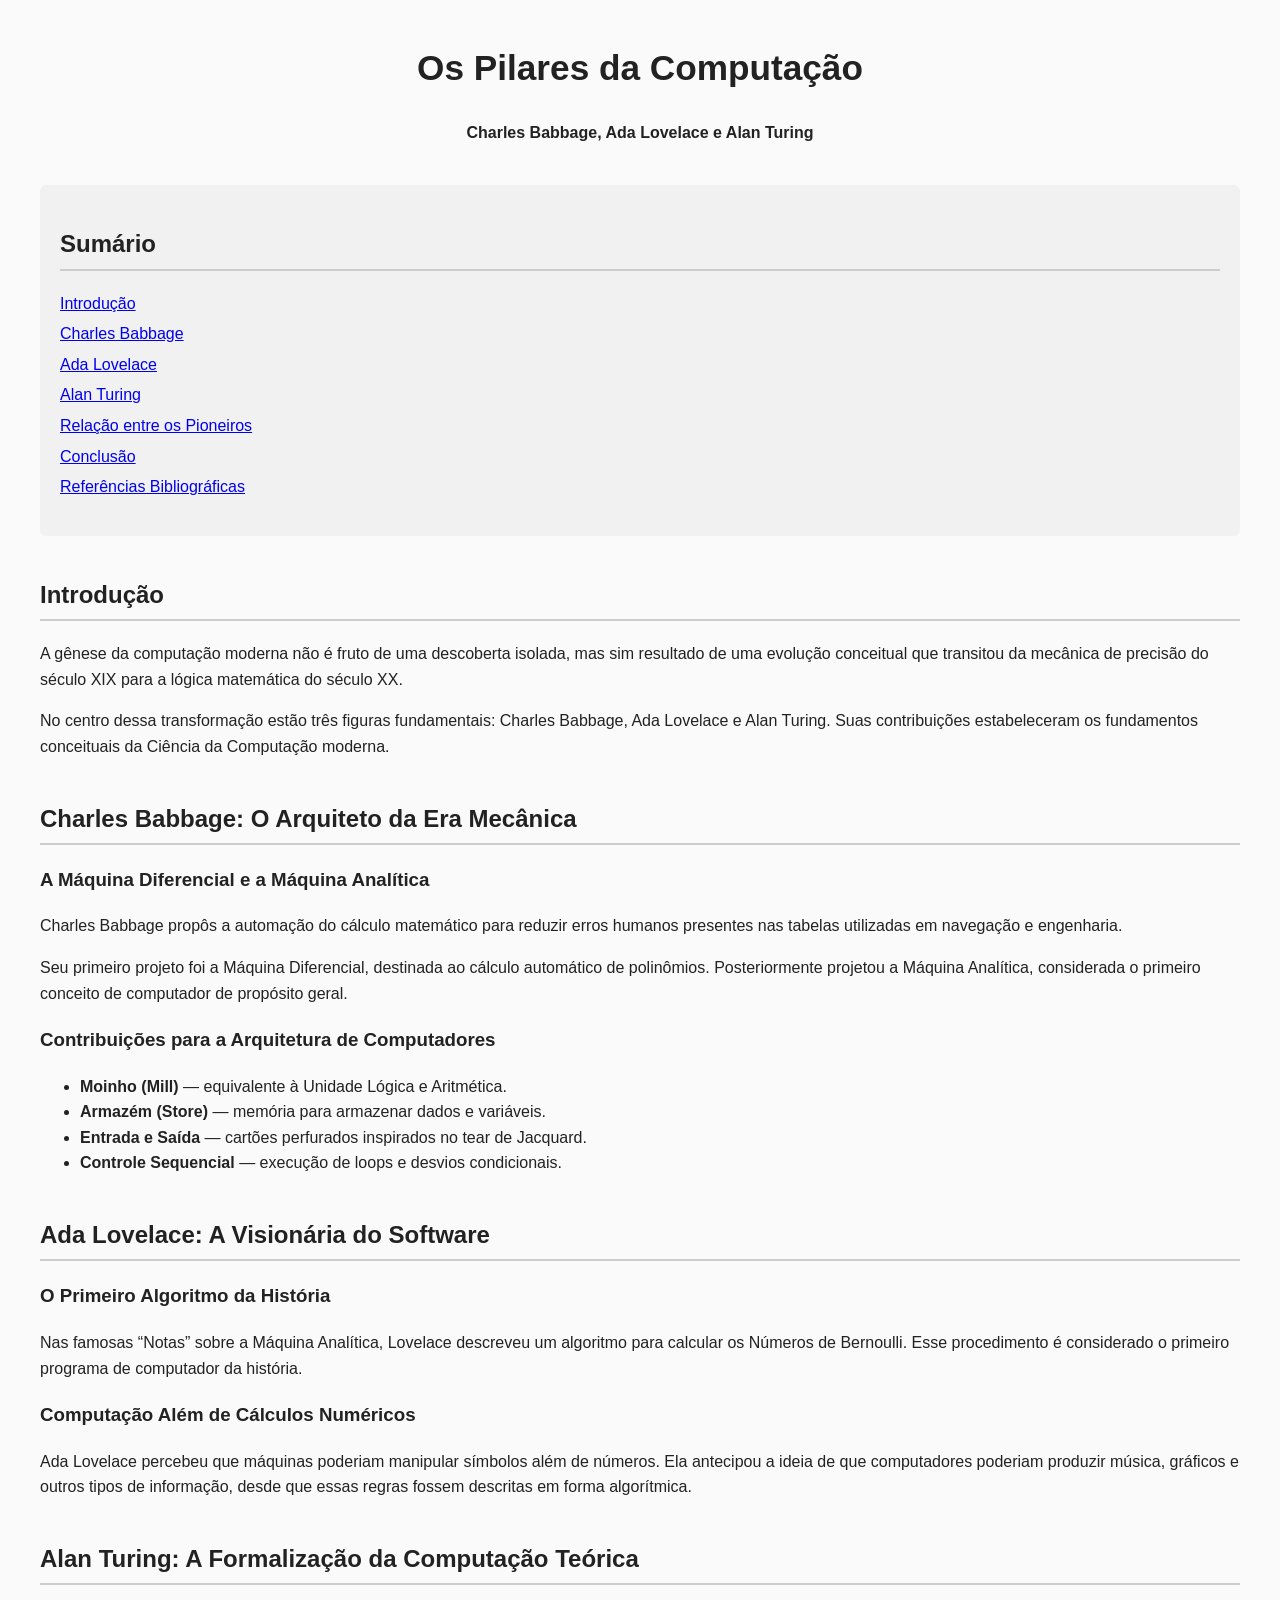
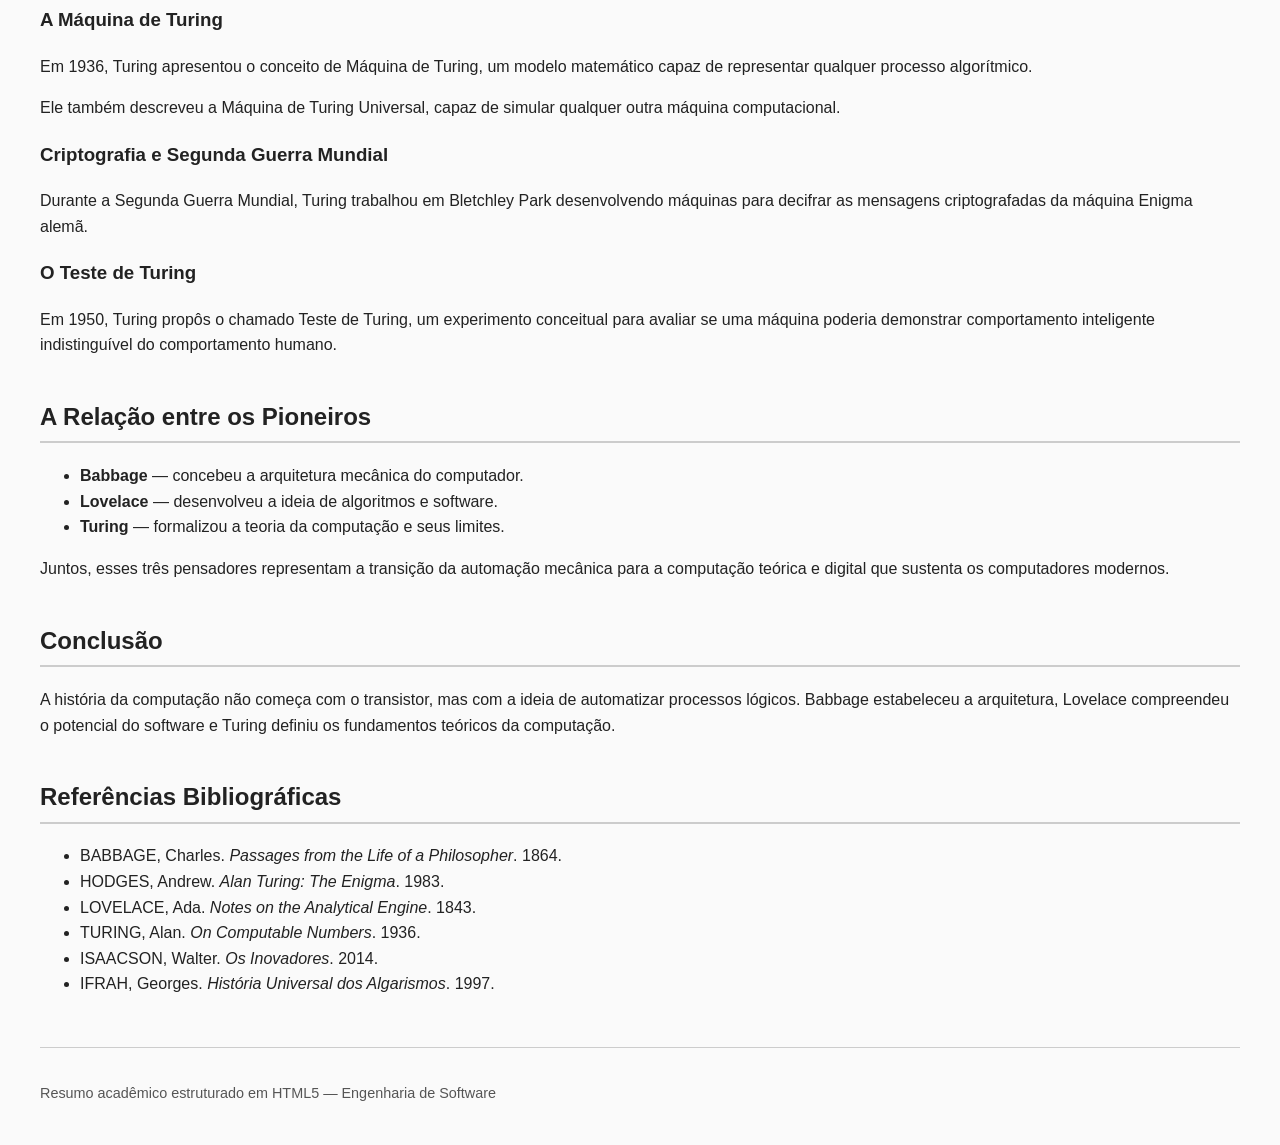
==== pesquisa02.html @ 7ccc1aa0 "Criar pesquisa02.html" ====
<!DOCTYPE html>
<html lang="pt-BR">
<head>
<meta charset="UTF-8">
<meta name="viewport" content="width=device-width, initial-scale=1.0">

<title>Os Pilares da Computação — Babbage, Lovelace e Turing</title>

<style>
body{
    font-family: Arial, Helvetica, sans-serif;
    line-height:1.6;
    margin:40px;
    background:#fafafa;
    color:#222;
}

header{
    text-align:center;
    margin-bottom:40px;
}

h1{
    font-size:2.2rem;
}

h2{
    border-bottom:2px solid #ccc;
    padding-bottom:5px;
}

nav{
    background:#f1f1f1;
    padding:20px;
    margin-bottom:40px;
    border-radius:6px;
}

nav ul{
    list-style:none;
    padding:0;
}

nav li{
    margin:5px 0;
}

section{
    margin-bottom:40px;
}

article{
    margin-top:15px;
}

footer{
    margin-top:50px;
    border-top:1px solid #ccc;
    padding-top:20px;
    font-size:0.9rem;
    color:#555;
}
</style>

</head>

<body>

<header>
<h1>Os Pilares da Computação</h1>
<p><strong>Charles Babbage, Ada Lovelace e Alan Turing</strong></p>
</header>

<nav>
<h2>Sumário</h2>
<ul>
<li><a href="#introducao">Introdução</a></li>
<li><a href="#babbage">Charles Babbage</a></li>
<li><a href="#lovelace">Ada Lovelace</a></li>
<li><a href="#turing">Alan Turing</a></li>
<li><a href="#relacao">Relação entre os Pioneiros</a></li>
<li><a href="#conclusao">Conclusão</a></li>
<li><a href="#referencias">Referências Bibliográficas</a></li>
</ul>
</nav>


<section id="introducao">
<h2>Introdução</h2>

<p>
A gênese da computação moderna não é fruto de uma descoberta isolada, mas sim
resultado de uma evolução conceitual que transitou da mecânica de precisão
do século XIX para a lógica matemática do século XX.
</p>

<p>
No centro dessa transformação estão três figuras fundamentais:
Charles Babbage, Ada Lovelace e Alan Turing.
Suas contribuições estabeleceram os fundamentos conceituais da
Ciência da Computação moderna.
</p>
</section>


<section id="babbage">

<h2>Charles Babbage: O Arquiteto da Era Mecânica</h2>

<article>

<h3>A Máquina Diferencial e a Máquina Analítica</h3>

<p>
Charles Babbage propôs a automação do cálculo matemático
para reduzir erros humanos presentes nas tabelas utilizadas
em navegação e engenharia.
</p>

<p>
Seu primeiro projeto foi a Máquina Diferencial, destinada ao
cálculo automático de polinômios.
Posteriormente projetou a Máquina Analítica, considerada o
primeiro conceito de computador de propósito geral.
</p>

</article>


<article>

<h3>Contribuições para a Arquitetura de Computadores</h3>

<ul>

<li><strong>Moinho (Mill)</strong> — equivalente à Unidade Lógica e Aritmética.</li>

<li><strong>Armazém (Store)</strong> — memória para armazenar dados e variáveis.</li>

<li><strong>Entrada e Saída</strong> — cartões perfurados inspirados no tear de Jacquard.</li>

<li><strong>Controle Sequencial</strong> — execução de loops e desvios condicionais.</li>

</ul>

</article>

</section>


<section id="lovelace">

<h2>Ada Lovelace: A Visionária do Software</h2>

<article>

<h3>O Primeiro Algoritmo da História</h3>

<p>
Nas famosas “Notas” sobre a Máquina Analítica,
Lovelace descreveu um algoritmo para calcular
os Números de Bernoulli.
Esse procedimento é considerado o primeiro
programa de computador da história.
</p>

</article>


<article>

<h3>Computação Além de Cálculos Numéricos</h3>

<p>
Ada Lovelace percebeu que máquinas poderiam manipular
símbolos além de números.
Ela antecipou a ideia de que computadores poderiam
produzir música, gráficos e outros tipos de informação,
desde que essas regras fossem descritas em forma algorítmica.
</p>

</article>

</section>


<section id="turing">

<h2>Alan Turing: A Formalização da Computação Teórica</h2>

<article>

<h3>A Máquina de Turing</h3>

<p>
Em 1936, Turing apresentou o conceito de Máquina de Turing,
um modelo matemático capaz de representar qualquer processo
algorítmico.
</p>

<p>
Ele também descreveu a Máquina de Turing Universal,
capaz de simular qualquer outra máquina computacional.
</p>

</article>


<article>

<h3>Criptografia e Segunda Guerra Mundial</h3>

<p>
Durante a Segunda Guerra Mundial, Turing trabalhou em
Bletchley Park desenvolvendo máquinas para decifrar
as mensagens criptografadas da máquina Enigma alemã.
</p>

</article>


<article>

<h3>O Teste de Turing</h3>

<p>
Em 1950, Turing propôs o chamado Teste de Turing,
um experimento conceitual para avaliar se uma máquina
poderia demonstrar comportamento inteligente indistinguível
do comportamento humano.
</p>

</article>

</section>


<section id="relacao">

<h2>A Relação entre os Pioneiros</h2>

<ul>

<li><strong>Babbage</strong> — concebeu a arquitetura mecânica do computador.</li>

<li><strong>Lovelace</strong> — desenvolveu a ideia de algoritmos e software.</li>

<li><strong>Turing</strong> — formalizou a teoria da computação e seus limites.</li>

</ul>

<p>
Juntos, esses três pensadores representam a transição
da automação mecânica para a computação teórica e
digital que sustenta os computadores modernos.
</p>

</section>


<section id="conclusao">

<h2>Conclusão</h2>

<p>
A história da computação não começa com o transistor,
mas com a ideia de automatizar processos lógicos.
Babbage estabeleceu a arquitetura,
Lovelace compreendeu o potencial do software
e Turing definiu os fundamentos teóricos da computação.
</p>

</section>


<section id="referencias">

<h2>Referências Bibliográficas</h2>

<ul>

<li>BABBAGE, Charles. <em>Passages from the Life of a Philosopher</em>. 1864.</li>

<li>HODGES, Andrew. <em>Alan Turing: The Enigma</em>. 1983.</li>

<li>LOVELACE, Ada. <em>Notes on the Analytical Engine</em>. 1843.</li>

<li>TURING, Alan. <em>On Computable Numbers</em>. 1936.</li>

<li>ISAACSON, Walter. <em>Os Inovadores</em>. 2014.</li>

<li>IFRAH, Georges. <em>História Universal dos Algarismos</em>. 1997.</li>

</ul>

</section>


<footer>
<p>Resumo acadêmico estruturado em HTML5 — Engenharia de Software</p>
</footer>


</body>
</html>
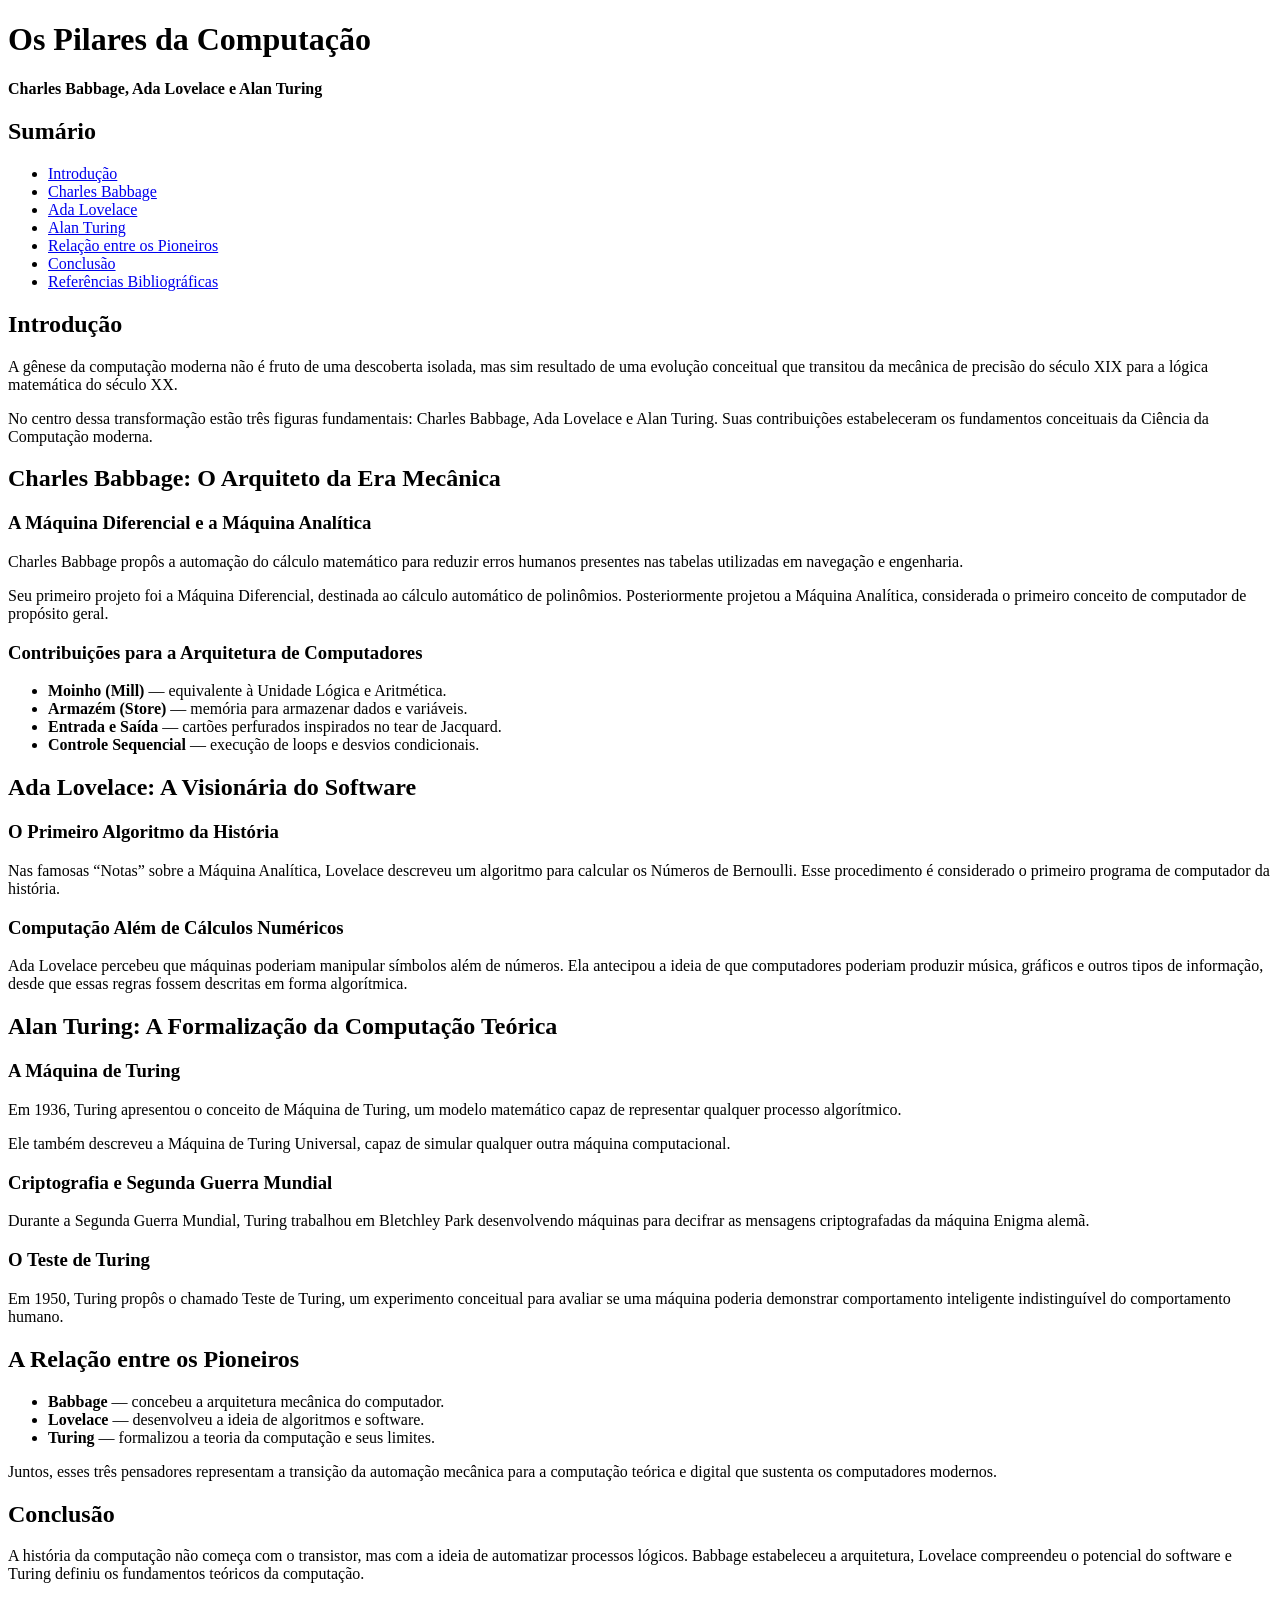
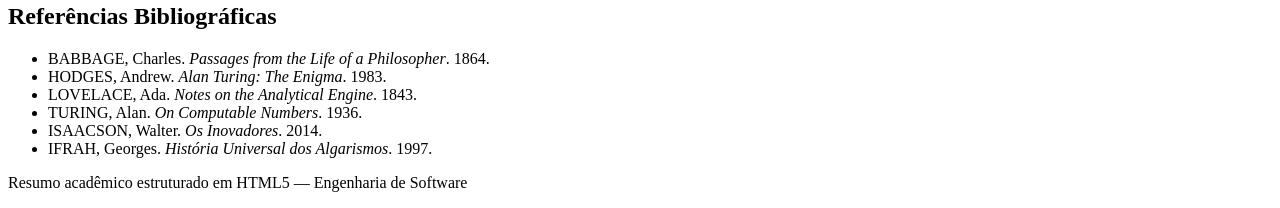
==== commit 50801f2b: "criacao da pagina inicial" ====
--- a/pesquisa02.html
+++ b/pesquisa02.html
@@ -7,61 +7,8 @@
 <title>Os Pilares da Computação — Babbage, Lovelace e Turing</title>
 
 <style>
-body{
-    font-family: Arial, Helvetica, sans-serif;
-    line-height:1.6;
-    margin:40px;
-    background:#fafafa;
-    color:#222;
-}
-
-header{
-    text-align:center;
-    margin-bottom:40px;
-}
-
-h1{
-    font-size:2.2rem;
-}
-
-h2{
-    border-bottom:2px solid #ccc;
-    padding-bottom:5px;
-}
-
-nav{
-    background:#f1f1f1;
-    padding:20px;
-    margin-bottom:40px;
-    border-radius:6px;
-}
-
-nav ul{
-    list-style:none;
-    padding:0;
-}
-
-nav li{
-    margin:5px 0;
-}
-
-section{
-    margin-bottom:40px;
-}
-
-article{
-    margin-top:15px;
-}
-
-footer{
-    margin-top:50px;
-    border-top:1px solid #ccc;
-    padding-top:20px;
-    font-size:0.9rem;
-    color:#555;
-}
+    
 </style>
-
 </head>
 
 <body>
